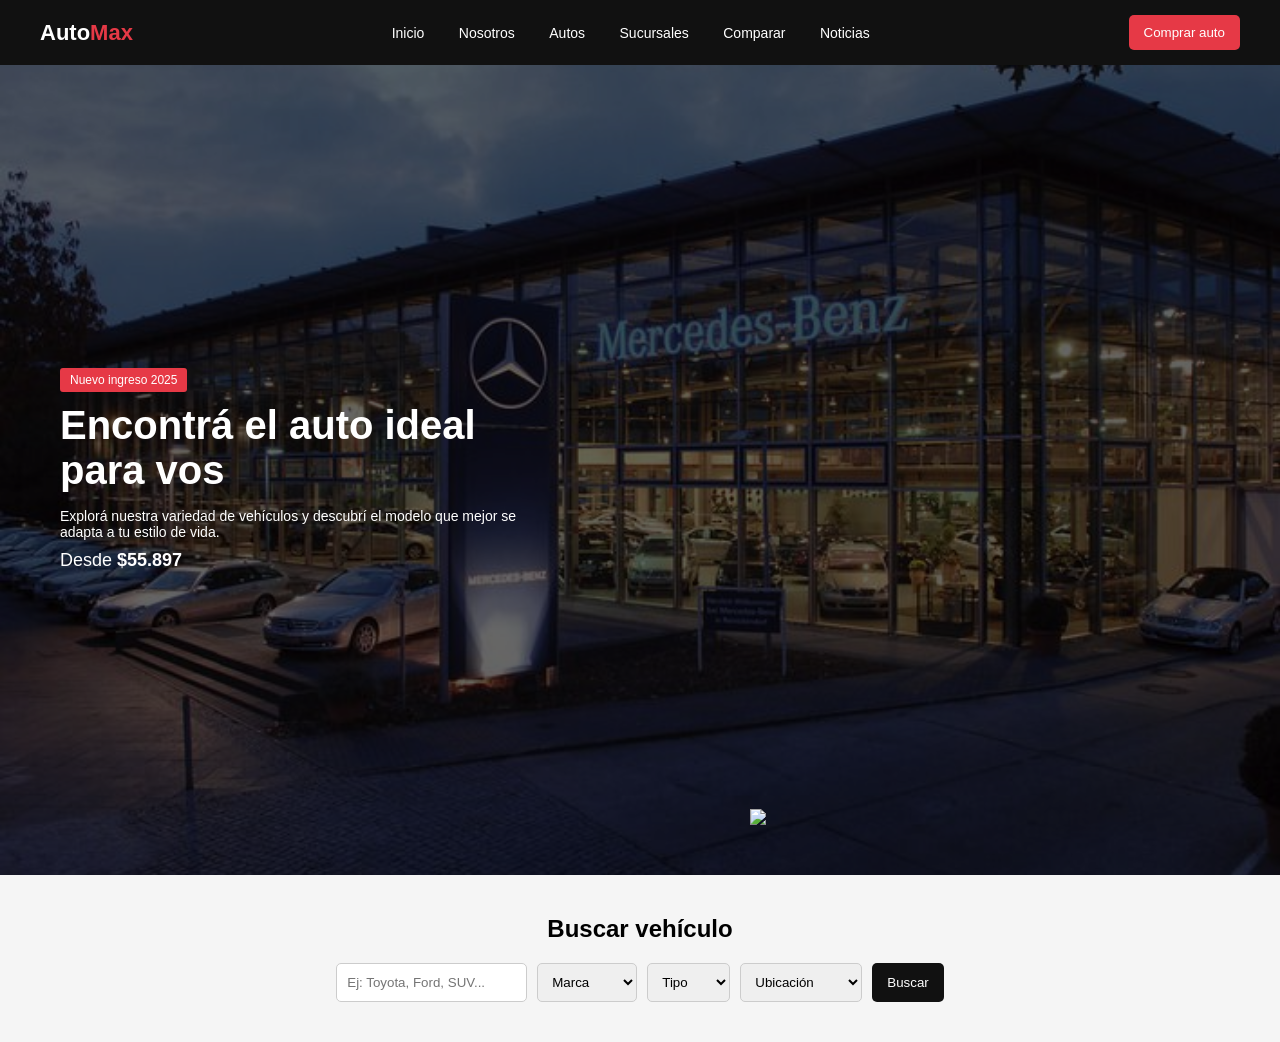
==== pro/index.html @ 41627ca1 "pagina principal esteticamente creada" ====
<!DOCTYPE html>
<html lang="es">
<head>
  <meta charset="UTF-8">
  <title>AutoMax | Concesionaria</title>
  <link rel="stylesheet" href="style.css">
</head>
<body>

<!-- ================= NAVBAR ================= -->
<header class="barra-navegacion">
  
  <!-- Logo del sitio -->
  <div class="logo">
    Auto<span>Max</span>
  </div>

  <!-- Menú principal -->
  <nav class="menu">
    <a href="inicio.html">Inicio</a>
    <a href="#">Nosotros</a>
    <a href="#">Autos</a>
    <a href="#">Sucursales</a>
    <a href="#">Comparar</a>
    <a href="#">Noticias</a>
  </nav>

  <!-- Botón principal -->
  <button class="btn-principal">Comprar auto</button>

</header>


<!-- ================= PORTADA ================= -->
<section class="portada">

  <!-- Capa oscura para mejorar contraste -->
  <div class="capa-oscura"></div>

  <!-- Imagen principal del auto -->
  <img src="imagenes/auto.png" class="imagen-auto">

  <!-- Texto principal -->
  <div class="texto-portada">
    <span class="etiqueta">Nuevo ingreso 2025</span>

    <h1>
      Encontrá el auto ideal <br>
      para vos
    </h1>

    <p class="descripcion">
      Explorá nuestra variedad de vehículos y descubrí el modelo que mejor se adapta a tu estilo de vida.
    </p>

    <p class="precio">
      Desde <strong>$55.897</strong>
    </p>
  </div>

</section>


<!--Buscador-->
<section class="seccion-buscador">

  <h2>Buscar vehículo</h2>

  <div class="contenedor-buscador">

    <!-- Input de texto -->
    <input type="text" placeholder="Ej: Toyota, Ford, SUV...">

    <!--Filtro por marca-->
    <select>
      <option>Marca</option>
      <option>Toyota</option>
      <option>Ford</option>
      <option>Chevrolet</option>
    </select>

    <!--Filtro por tipo-->
    <select>
      <option>Tipo</option>
      <option>Sedan</option><!--auto clasico-->>
      <option>SUV</option><!--autos de carga-->>
      <option>Pickup</option><!--camionetas con cajas atras-->>
    </select>

    <!-- Ubicación -->
    <select>
      <option>Ubicación</option>
      <option>Buenos Aires</option>
      <option>Córdoba</option>
      <option>Rosario</option>
    </select>

    <!-- Botón buscar -->
    <button class="btn-buscar">Buscar</button>

  </div>

</section>

</body>
</html>
---- pro/style.css ----
/* RESET BÁSICO*/
* {
  margin: 0;
  padding: 0;
  box-sizing: border-box;
  font-family: Arial, sans-serif;
}

/*NAVBAR*/
.barra-navegacion {
  display: flex;
  justify-content: space-between;
  align-items: center;
  padding: 15px 40px;
  background-color: #111;
  color: white;
}

.logo {
  font-size: 22px;
  font-weight: bold;
}

.logo span {
  color: #e63946;
}

.menu a {
  margin: 0 15px;
  text-decoration: none;
  color: white;
  font-size: 14px;
  transition: 0.3s;
}

.menu a:hover {
  color: #e63946;
}

.btn-principal {
  background-color: #e63946;
  border: none;
  padding: 10px 15px;
  color: white;
  cursor: pointer;
  border-radius: 5px;
  transition: 0.3s;
}

.btn-principal:hover {
  transform: scale(1.05);
}


/*PORTADA*/
.portada {
  position: relative;
  height: 90vh;
  background: url("imagenes/conces.jpg") center/cover no-repeat;
  display: flex;
  align-items: center;
  padding-left: 60px;
  color: white;
}

.capa-oscura {
  position: absolute;
  width: 100%;
  height: 100%;
  background-color: rgba(0,0,0,0.6);
  top: 0;
  left: 0;
}

.imagen-auto {
  position: absolute;
  right: 80px;
  bottom: 50px;
  width: 450px;
}

.texto-portada {
  position: relative;
  max-width: 500px;
}

.etiqueta {
  background-color: #e63946;
  padding: 5px 10px;
  font-size: 12px;
  border-radius: 3px;
}

.texto-portada h1 {
  font-size: 40px;
  margin: 15px 0;
}

.descripcion {
  font-size: 14px;
  margin-bottom: 10px;
}

.precio {
  font-size: 18px;
}

.seccion-buscador {
  background-color: #f5f5f5;
  padding: 40px;
  text-align: center;
}

.seccion-buscador h2 {
  margin-bottom: 20px;
}

.contenedor-buscador {
  display: flex;
  justify-content: center;
  gap: 10px;
  flex-wrap: wrap;
}

.contenedor-buscador input,
.contenedor-buscador select {
  padding: 10px;
  border: 1px solid #ccc;
  border-radius: 5px;
}

.btn-buscar {
  background-color: #111;
  color: white;
  border: none;
  padding: 10px 15px;
  cursor: pointer;
  border-radius: 5px;
  transition: 0.3s;
}

.btn-buscar:hover {
  background-color: #e63946;
}
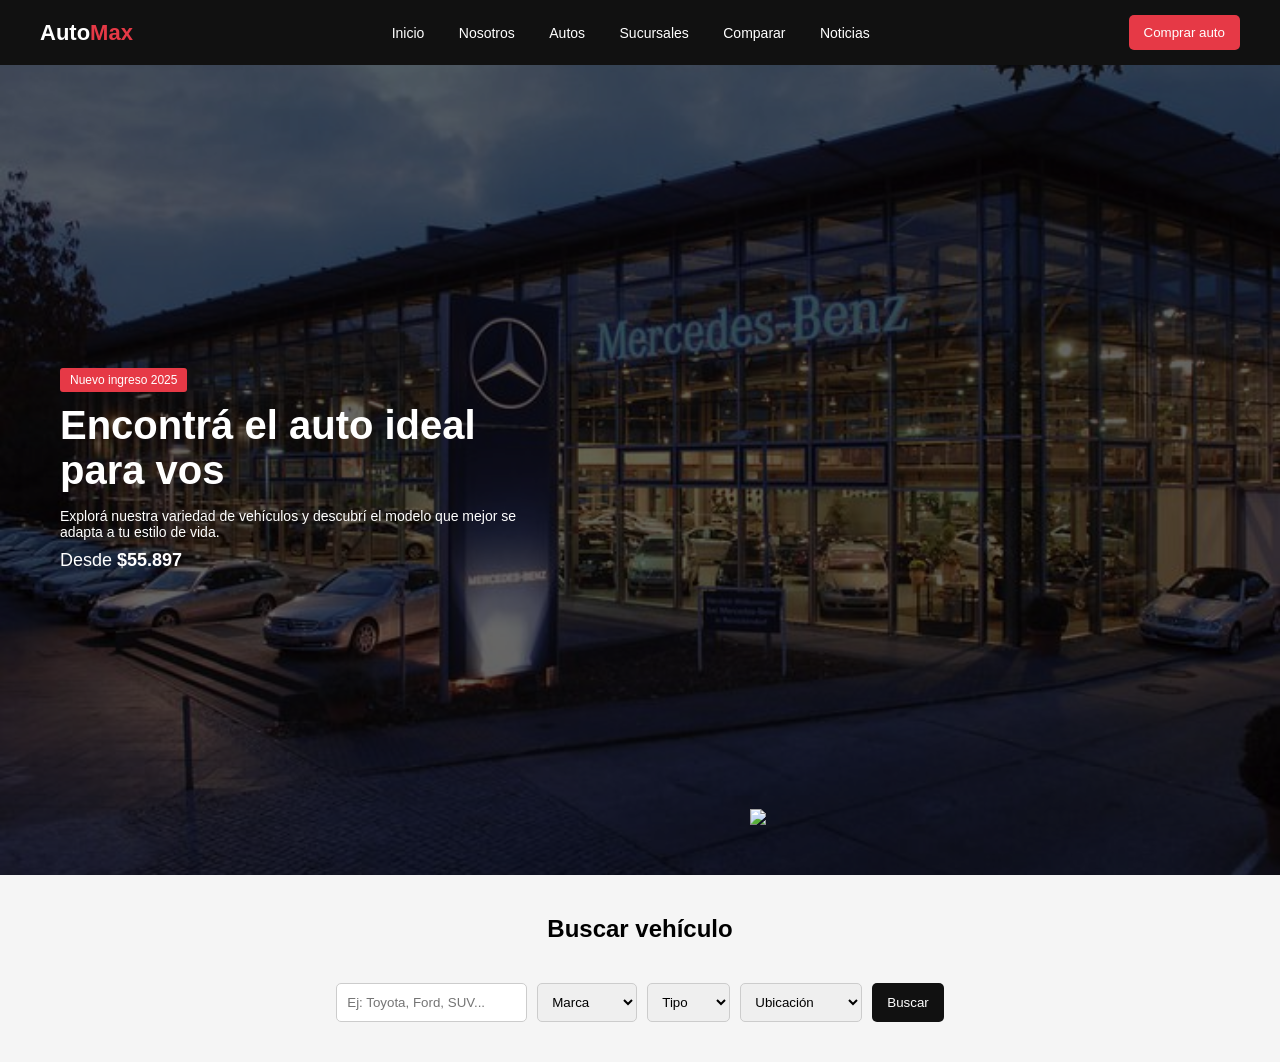
==== commit 7324a5ad: "a" ====
--- a/pro/index.html
+++ b/pro/index.html
@@ -7,7 +7,7 @@
 </head>
 <body>
 
-<!-- ================= NAVBAR ================= -->
+<!--NAVBAR-->
 <header class="barra-navegacion">
   
   <!-- Logo del sitio -->
@@ -31,7 +31,7 @@
 </header>
 
 
-<!-- ================= PORTADA ================= -->
+<!-- Portada-->
 <section class="portada">
 
   <!-- Capa oscura para mejorar contraste -->
--- a/pro/style.css
+++ b/pro/style.css
@@ -1,4 +1,4 @@
-/* RESET BÁSICO*/
+/*margin: ancho de pagina y padding: altura de pag*/
 * {
   margin: 0;
   padding: 0;
@@ -6,7 +6,7 @@
   font-family: Arial, sans-serif;
 }
 
-/*NAVBAR*/
+/*barra de navegacion(de arriba)*/
 .barra-navegacion {
   display: flex;
   justify-content: space-between;
@@ -15,28 +15,30 @@
   background-color: #111;
   color: white;
 }
-
+/*logo automax*/
 .logo {
   font-size: 22px;
   font-weight: bold;
 }
-
-.logo span {
+/*color rojo de Max logo*/
+.logo span 
+{
   color: #e63946;
 }
-
-.menu a {
+/*altura de las opciones de la barra de navegacion*/
+.menu a 
+{
   margin: 0 15px;
   text-decoration: none;
   color: white;
   font-size: 14px;
   transition: 0.3s;
 }
-
+/*pasa mouse por arriba y cambia de color opcion de barra de navegacion*/
 .menu a:hover {
   color: #e63946;
 }
-
+/*boton de Compra Auto a la izq en barra de investigacion*/
 .btn-principal {
   background-color: #e63946;
   border: none;
@@ -46,13 +48,13 @@
   border-radius: 5px;
   transition: 0.3s;
 }
-
+/*aumento de boton cuando pasas mouse por arriba*/
 .btn-principal:hover {
   transform: scale(1.05);
 }
 
 
-/*PORTADA*/
+/*Portada de la web*/
 .portada {
   position: relative;
   height: 90vh;
@@ -62,7 +64,7 @@
   padding-left: 60px;
   color: white;
 }
-
+/*capa que separa de la img de las opciones*/
 .capa-oscura {
   position: absolute;
   width: 100%;
@@ -71,65 +73,76 @@
   top: 0;
   left: 0;
 }
-
-.imagen-auto {
+/*una imagen que queda suelta abajo*/
+.imagen-auto 
+{
   position: absolute;
   right: 80px;
   bottom: 50px;
   width: 450px;
 }
-
-.texto-portada {
+/*cambia el anchor del texto creo?*/
+.texto-portada
+ {
   position: relative;
   max-width: 500px;
 }
-
-.etiqueta {
+/*boton:NuevoIngreso2025*/
+.etiqueta 
+{
   background-color: #e63946;
   padding: 5px 10px;
   font-size: 12px;
   border-radius: 3px;
 }
-
-.texto-portada h1 {
+/*EncontrarElAutoIdealParaVos*/
+.texto-portada h1 
+{
   font-size: 40px;
   margin: 15px 0;
 }
-
-.descripcion {
+/*Explorá nuestra variedad de vehículos y descubrí el modelo que mejor se adapta a tu estilo de vida*/
+.descripcion 
+{
   font-size: 14px;
   margin-bottom: 10px;
 }
-
-.precio {
+/*Desde $55.897(precio pagina de interfaz)*/
+.precio 
+{
   font-size: 18px;
 }
-
-.seccion-buscador {
+/*barra blanca de abajo*/
+.seccion-buscador 
+{
   background-color: #f5f5f5;
   padding: 40px;
   text-align: center;
 }
-
-.seccion-buscador h2 {
-  margin-bottom: 20px;
+/*tamaños de todas las barras y boton buscar*/
+.seccion-buscador h2 
+{
+  margin-bottom: 40px;
 }
-
-.contenedor-buscador {
+/*separacion de las barras y boton*/
+.contenedor-buscador 
+{
   display: flex;
   justify-content: center;
   gap: 10px;
   flex-wrap: wrap;
 }
-
+/*tamaño: ancho y alto de barras y boton*/
 .contenedor-buscador input,
-.contenedor-buscador select {
+.contenedor-buscador select 
+{
   padding: 10px;
   border: 1px solid #ccc;
   border-radius: 5px;
 }
-
-.btn-buscar {
+/*altura: barra y boton*/
+.btn-buscar 
+{
   background-color: #111;
   color: white;
   border: none;
@@ -138,7 +151,8 @@
   border-radius: 5px;
   transition: 0.3s;
 }
-
-.btn-buscar:hover {
+/*pasa el mouse y cambia de color*/
+.btn-buscar:hover 
+{
   background-color: #e63946;
 }
